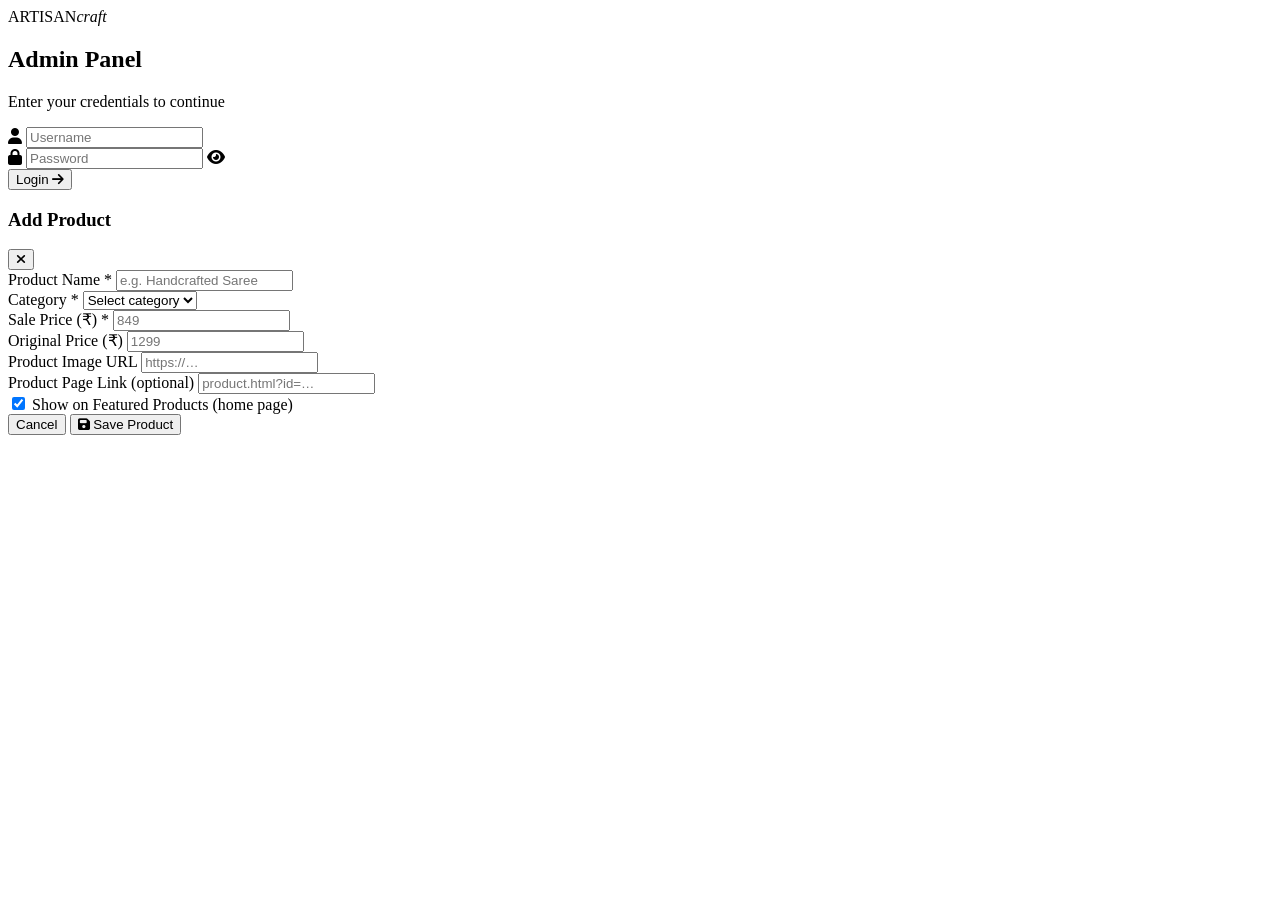
==== admin.html @ f8bb8376 "first commit" ====
<!DOCTYPE html>
<html lang="en">
<head>
  <meta charset="UTF-8"/>
  <meta name="viewport" content="width=device-width,initial-scale=1.0,maximum-scale=1.0"/>
  <title>Admin Panel – ArtisanCraft</title>
  <link rel="stylesheet" href="admin.css"/>
  <link href="https://fonts.googleapis.com/css2?family=Playfair+Display:ital,wght@0,400;0,700;1,400&family=Jost:wght@300;400;500;600&display=swap" rel="stylesheet"/>
  <link rel="stylesheet" href="https://cdnjs.cloudflare.com/ajax/libs/font-awesome/6.5.0/css/all.min.css"/>
</head>
<body>

<!-- LOGIN SCREEN -->
<div class="login-screen" id="loginScreen">
  <div class="login-box">
    <div class="login-logo">ARTISAN<em>craft</em></div>
    <h2>Admin Panel</h2>
    <p>Enter your credentials to continue</p>
    <div class="inp-wrap">
      <i class="fa-solid fa-user"></i>
      <input type="text" id="loginUser" placeholder="Username"/>
    </div>
    <div class="inp-wrap">
      <i class="fa-solid fa-lock"></i>
      <input type="password" id="loginPass" placeholder="Password"/>
      <i class="fa-solid fa-eye toggle-pass" id="togglePass"></i>
    </div>
    <div class="login-err" id="loginErr"></div>
    <button class="login-btn" onclick="doLogin()">Login <i class="fa-solid fa-arrow-right"></i></button>
  </div>
</div>

<!-- ADMIN DASHBOARD -->
<div class="dashboard" id="dashboard" style="display:none">

  <!-- Sidebar -->
  <aside class="sidebar" id="sidebar">
    <div class="sb-logo">ARTISAN<em>craft</em></div>
    <nav class="sb-nav">
      <button class="sb-item active" data-tab="products" onclick="switchTab(this)">
        <i class="fa-solid fa-box"></i> Products
      </button>
      <button class="sb-item" data-tab="categories" onclick="switchTab(this)">
        <i class="fa-solid fa-grip"></i> Categories
      </button>
      <button class="sb-item" data-tab="settings" onclick="switchTab(this)">
        <i class="fa-solid fa-gear"></i> Settings
      </button>
    </nav>
    <button class="sb-logout" onclick="doLogout()"><i class="fa-solid fa-right-from-bracket"></i> Logout</button>
  </aside>

  <!-- Main -->
  <main class="main" id="mainContent">

    <!-- Header -->
    <div class="main-hdr">
      <button class="menu-btn" onclick="toggleSidebar()"><i class="fa-solid fa-bars"></i></button>
      <h1 id="tabTitle">Products</h1>
      <a href="index.html" target="_blank" class="view-site"><i class="fa-solid fa-arrow-up-right-from-square"></i> View Site</a>
    </div>

    <!-- PRODUCTS TAB -->
    <div class="tab-pane active" id="tab-products">
      <div class="tab-top">
        <div class="stats-row" id="statsRow"></div>
        <button class="add-btn" onclick="openModal()"><i class="fa-solid fa-plus"></i> Add Product</button>
      </div>
      <div class="filter-bar">
        <input type="text" id="filterInput" placeholder="Search products…" oninput="renderTable()"/>
        <select id="filterCat" onchange="renderTable()">
          <option value="all">All Categories</option>
          <option value="sarees">Sarees</option>
          <option value="nails">Nail Art</option>
          <option value="shirts">Shirts</option>
          <option value="wall">Wall Hangings</option>
          <option value="jewellery">Jewellery</option>
          <option value="hoodies">Hoodies</option>
          <option value="suits">Suits</option>
          <option value="accessories">Accessories</option>
          <option value="bags">Tote Bags</option>
          <option value="gifting">Gifting</option>
        </select>
      </div>
      <div class="prod-table-wrap">
        <table class="prod-table">
          <thead>
            <tr><th>Image</th><th>Name</th><th>Category</th><th>Price</th><th>Original</th><th>Featured</th><th>Actions</th></tr>
          </thead>
          <tbody id="prodTableBody"></tbody>
        </table>
        <div class="no-data" id="noData" style="display:none">
          <i class="fa-solid fa-box-open"></i>
          <p>No products yet. Click "Add Product" to get started.</p>
        </div>
      </div>
    </div>

    <!-- CATEGORIES TAB -->
    <div class="tab-pane" id="tab-categories" style="display:none">
      <h3 class="tab-sub-h">Category Overview</h3>
      <div class="cat-overview" id="catOverview"></div>
    </div>

    <!-- SETTINGS TAB -->
    <div class="tab-pane" id="tab-settings" style="display:none">
      <h3 class="tab-sub-h">Settings</h3>
      <div class="settings-box">
        <div class="setting-row">
          <label>Admin Username</label>
          <input type="text" id="setUser" placeholder="admin"/>
        </div>
        <div class="setting-row">
          <label>Admin Password</label>
          <input type="password" id="setPass" placeholder="••••••"/>
        </div>
        <div class="setting-row">
          <label>WhatsApp Number</label>
          <input type="text" id="setWa" placeholder="919999999999"/>
        </div>
        <button class="save-btn" onclick="saveSettings()"><i class="fa-solid fa-floppy-disk"></i> Save Settings</button>
        <div class="save-msg" id="saveMsg"></div>
      </div>
      <div class="danger-zone">
        <h4><i class="fa-solid fa-triangle-exclamation"></i> Danger Zone</h4>
        <button class="del-all-btn" onclick="deleteAllProducts()">Delete All Products</button>
      </div>
    </div>

  </main>
</div>

<!-- ADD / EDIT MODAL -->
<div class="modal-overlay" id="modalOverlay" onclick="closeModal(event)">
  <div class="modal">
    <div class="modal-hdr">
      <h3 id="modalTitle">Add Product</h3>
      <button class="modal-close" onclick="closeModal()"><i class="fa-solid fa-xmark"></i></button>
    </div>
    <div class="modal-body">
      <input type="hidden" id="editId"/>
      <div class="form-row">
        <label>Product Name *</label>
        <input type="text" id="fName" placeholder="e.g. Handcrafted Saree"/>
      </div>
      <div class="form-row">
        <label>Category *</label>
        <select id="fCat">
          <option value="">Select category</option>
          <option value="sarees">Sarees</option>
          <option value="nails">Nail Art</option>
          <option value="shirts">Shirts</option>
          <option value="wall">Wall Hangings</option>
          <option value="jewellery">Jewellery</option>
          <option value="hoodies">Hoodies</option>
          <option value="suits">Suits</option>
          <option value="accessories">Accessories</option>
          <option value="bags">Tote Bags</option>
          <option value="gifting">Gifting</option>
        </select>
      </div>
      <div class="form-2col">
        <div class="form-row">
          <label>Sale Price (₹) *</label>
          <input type="number" id="fPrice" placeholder="849"/>
        </div>
        <div class="form-row">
          <label>Original Price (₹)</label>
          <input type="number" id="fOriginal" placeholder="1299"/>
        </div>
      </div>
      <div class="form-row">
        <label>Product Image URL</label>
        <input type="text" id="fImage" placeholder="https://…" oninput="previewImg()"/>
        <div class="img-preview" id="imgPreview"></div>
      </div>
      <div class="form-row">
        <label>Product Page Link (optional)</label>
        <input type="text" id="fLink" placeholder="product.html?id=…"/>
      </div>
      <div class="form-row check-row">
        <label class="check-label">
          <input type="checkbox" id="fFeatured" checked/>
          Show on Featured Products (home page)
        </label>
      </div>
      <div class="form-err" id="formErr"></div>
    </div>
    <div class="modal-foot">
      <button class="cancel-btn" onclick="closeModal()">Cancel</button>
      <button class="submit-btn" onclick="saveProduct()"><i class="fa-solid fa-floppy-disk"></i> Save Product</button>
    </div>
  </div>
</div>

<!-- TOAST -->
<div class="toast" id="toast"></div>

<script src="admin.js"></script>
</body>
</html>
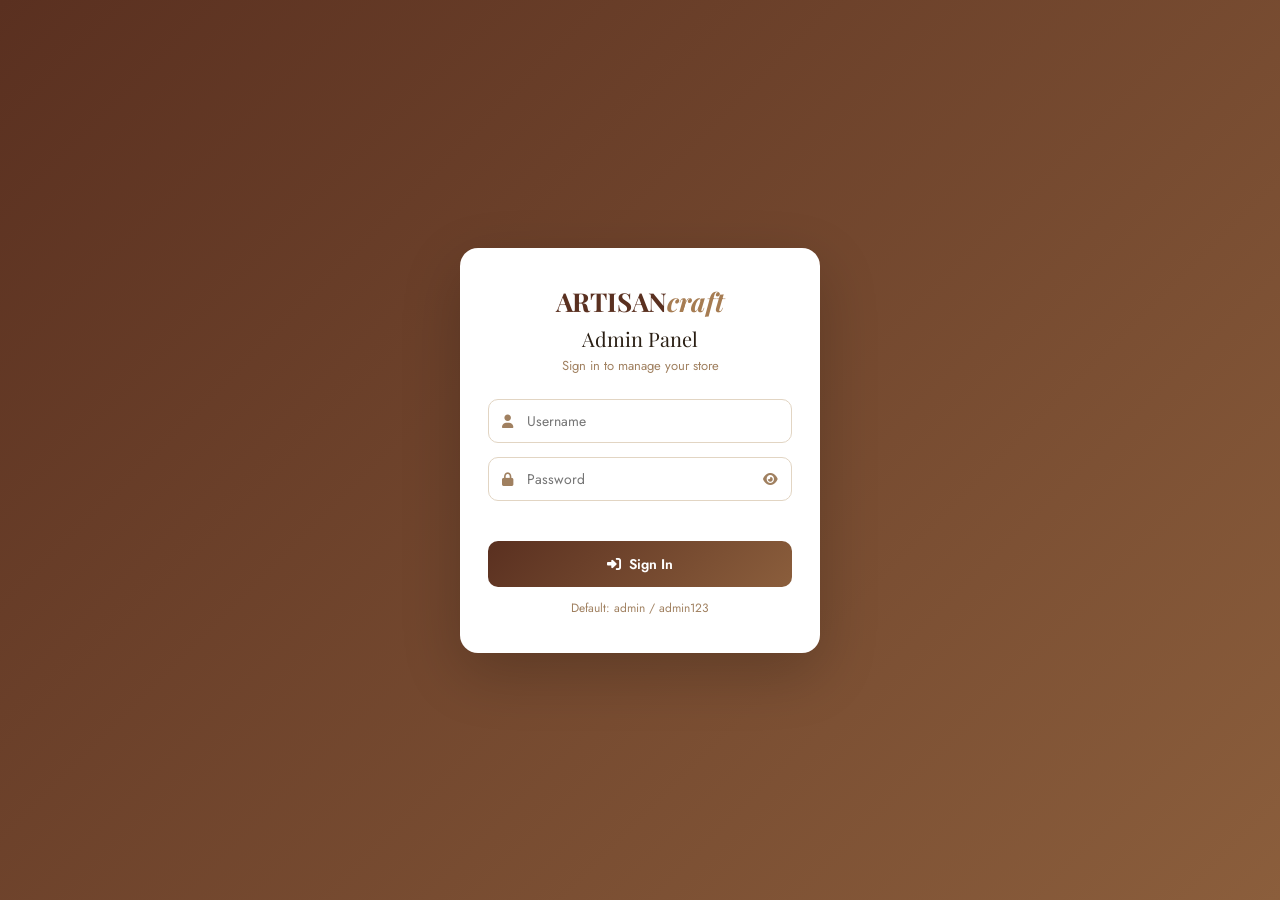
==== commit 69c4e9e7: "Initial commit - Ads Dashboard Project" ====
--- a/admin.html
+++ b/admin.html
@@ -10,64 +10,84 @@
 </head>
 <body>
 
-<!-- LOGIN SCREEN -->
+<!-- ══ LOGIN ══ -->
 <div class="login-screen" id="loginScreen">
   <div class="login-box">
     <div class="login-logo">ARTISAN<em>craft</em></div>
     <h2>Admin Panel</h2>
-    <p>Enter your credentials to continue</p>
-    <div class="inp-wrap">
+    <p class="login-sub">Sign in to manage your store</p>
+    <div class="inp-group">
       <i class="fa-solid fa-user"></i>
-      <input type="text" id="loginUser" placeholder="Username"/>
-    </div>
-    <div class="inp-wrap">
+      <input type="text" id="loginUser" placeholder="Username" onkeydown="if(event.key==='Enter')doLogin()"/>
+    </div>
+    <div class="inp-group">
       <i class="fa-solid fa-lock"></i>
-      <input type="password" id="loginPass" placeholder="Password"/>
-      <i class="fa-solid fa-eye toggle-pass" id="togglePass"></i>
+      <input type="password" id="loginPass" placeholder="Password" id="loginPass" onkeydown="if(event.key==='Enter')doLogin()"/>
+      <i class="fa-solid fa-eye" id="eyeIcon" onclick="togglePwd()" style="cursor:pointer;left:auto;right:14px"></i>
     </div>
     <div class="login-err" id="loginErr"></div>
-    <button class="login-btn" onclick="doLogin()">Login <i class="fa-solid fa-arrow-right"></i></button>
+    <button class="login-btn" onclick="doLogin()">
+      <i class="fa-solid fa-right-to-bracket"></i> Sign In
+    </button>
+    <p class="login-hint">Default: admin / admin123</p>
   </div>
 </div>
 
-<!-- ADMIN DASHBOARD -->
+<!-- ══ DASHBOARD ══ -->
 <div class="dashboard" id="dashboard" style="display:none">
 
   <!-- Sidebar -->
   <aside class="sidebar" id="sidebar">
-    <div class="sb-logo">ARTISAN<em>craft</em></div>
+    <div class="sb-brand">
+      <div class="sb-logo">ARTISAN<em>craft</em></div>
+      <button class="sb-close" onclick="closeSidebar()"><i class="fa-solid fa-xmark"></i></button>
+    </div>
     <nav class="sb-nav">
-      <button class="sb-item active" data-tab="products" onclick="switchTab(this)">
-        <i class="fa-solid fa-box"></i> Products
-      </button>
-      <button class="sb-item" data-tab="categories" onclick="switchTab(this)">
-        <i class="fa-solid fa-grip"></i> Categories
-      </button>
-      <button class="sb-item" data-tab="settings" onclick="switchTab(this)">
-        <i class="fa-solid fa-gear"></i> Settings
+      <button class="sb-item active" data-tab="products" onclick="switchTab('products',this)">
+        <i class="fa-solid fa-box"></i><span>Products</span>
+      </button>
+      <button class="sb-item" data-tab="categories" onclick="switchTab('categories',this)">
+        <i class="fa-solid fa-grip"></i><span>Categories</span>
+      </button>
+      <button class="sb-item" data-tab="orders" onclick="switchTab('orders',this)">
+        <i class="fa-solid fa-bag-shopping"></i><span>Orders</span>
+      </button>
+      <button class="sb-item" data-tab="settings" onclick="switchTab('settings',this)">
+        <i class="fa-solid fa-gear"></i><span>Settings</span>
       </button>
     </nav>
-    <button class="sb-logout" onclick="doLogout()"><i class="fa-solid fa-right-from-bracket"></i> Logout</button>
+    <div class="sb-footer">
+      <a href="index.html" target="_blank" class="sb-site"><i class="fa-solid fa-arrow-up-right-from-square"></i> View Store</a>
+      <button class="sb-logout" onclick="doLogout()"><i class="fa-solid fa-right-from-bracket"></i> Logout</button>
+    </div>
   </aside>
 
-  <!-- Main -->
-  <main class="main" id="mainContent">
-
-    <!-- Header -->
-    <div class="main-hdr">
-      <button class="menu-btn" onclick="toggleSidebar()"><i class="fa-solid fa-bars"></i></button>
-      <h1 id="tabTitle">Products</h1>
-      <a href="index.html" target="_blank" class="view-site"><i class="fa-solid fa-arrow-up-right-from-square"></i> View Site</a>
-    </div>
-
-    <!-- PRODUCTS TAB -->
-    <div class="tab-pane active" id="tab-products">
-      <div class="tab-top">
-        <div class="stats-row" id="statsRow"></div>
-        <button class="add-btn" onclick="openModal()"><i class="fa-solid fa-plus"></i> Add Product</button>
-      </div>
-      <div class="filter-bar">
-        <input type="text" id="filterInput" placeholder="Search products…" oninput="renderTable()"/>
+  <!-- Sidebar overlay (mobile) -->
+  <div class="sb-overlay" id="sbOverlay" onclick="closeSidebar()"></div>
+
+  <!-- Main Content -->
+  <main class="main">
+
+    <!-- Top Bar -->
+    <div class="topbar">
+      <button class="menu-btn" onclick="openSidebar()"><i class="fa-solid fa-bars"></i></button>
+      <h1 class="page-title" id="pageTitle">Products</h1>
+      <div class="topbar-right">
+        <a href="index.html" target="_blank" class="site-link"><i class="fa-solid fa-store"></i></a>
+      </div>
+    </div>
+
+    <!-- ── PRODUCTS TAB ── -->
+    <div class="tab-pane" id="tab-products">
+      <!-- Stats -->
+      <div class="stats-row" id="statsRow"></div>
+
+      <!-- Toolbar -->
+      <div class="toolbar">
+        <div class="search-group">
+          <i class="fa-solid fa-magnifying-glass"></i>
+          <input type="text" id="filterInput" placeholder="Search products…" oninput="renderTable()"/>
+        </div>
         <select id="filterCat" onchange="renderTable()">
           <option value="all">All Categories</option>
           <option value="sarees">Sarees</option>
@@ -81,72 +101,112 @@
           <option value="bags">Tote Bags</option>
           <option value="gifting">Gifting</option>
         </select>
-      </div>
-      <div class="prod-table-wrap">
+        <button class="add-btn" onclick="openModal()">
+          <i class="fa-solid fa-plus"></i> Add Product
+        </button>
+      </div>
+
+      <!-- Table -->
+      <div class="table-wrap">
         <table class="prod-table">
           <thead>
-            <tr><th>Image</th><th>Name</th><th>Category</th><th>Price</th><th>Original</th><th>Featured</th><th>Actions</th></tr>
+            <tr>
+              <th>Image</th>
+              <th>Name</th>
+              <th>Category</th>
+              <th>Price</th>
+              <th>MRP</th>
+              <th>Featured</th>
+              <th>Actions</th>
+            </tr>
           </thead>
-          <tbody id="prodTableBody"></tbody>
+          <tbody id="prodTbody"></tbody>
         </table>
-        <div class="no-data" id="noData" style="display:none">
+        <div class="empty-state" id="emptyState" style="display:none">
           <i class="fa-solid fa-box-open"></i>
-          <p>No products yet. Click "Add Product" to get started.</p>
-        </div>
-      </div>
-    </div>
-
-    <!-- CATEGORIES TAB -->
+          <p>No products found.</p>
+          <button class="add-btn sm" onclick="openModal()"><i class="fa-solid fa-plus"></i> Add First Product</button>
+        </div>
+      </div>
+    </div>
+
+    <!-- ── CATEGORIES TAB ── -->
     <div class="tab-pane" id="tab-categories" style="display:none">
-      <h3 class="tab-sub-h">Category Overview</h3>
       <div class="cat-overview" id="catOverview"></div>
     </div>
 
-    <!-- SETTINGS TAB -->
+    <!-- ── ORDERS TAB ── -->
+    <div class="tab-pane" id="tab-orders" style="display:none">
+      <div class="orders-info">
+        <div class="orders-icon"><i class="fa-brands fa-whatsapp"></i></div>
+        <h3>Orders via WhatsApp</h3>
+        <p>All customer orders are sent directly to your WhatsApp number. You can view and manage them there.</p>
+        <a href="https://wa.me/919999999999" target="_blank" class="wa-open-btn">
+          <i class="fa-brands fa-whatsapp"></i> Open WhatsApp
+        </a>
+      </div>
+    </div>
+
+    <!-- ── SETTINGS TAB ── -->
     <div class="tab-pane" id="tab-settings" style="display:none">
-      <h3 class="tab-sub-h">Settings</h3>
-      <div class="settings-box">
-        <div class="setting-row">
-          <label>Admin Username</label>
-          <input type="text" id="setUser" placeholder="admin"/>
-        </div>
-        <div class="setting-row">
-          <label>Admin Password</label>
-          <input type="password" id="setPass" placeholder="••••••"/>
-        </div>
-        <div class="setting-row">
+      <div class="settings-card">
+        <h3><i class="fa-solid fa-store"></i> Store Settings</h3>
+        <div class="set-row">
           <label>WhatsApp Number</label>
           <input type="text" id="setWa" placeholder="919999999999"/>
-        </div>
-        <button class="save-btn" onclick="saveSettings()"><i class="fa-solid fa-floppy-disk"></i> Save Settings</button>
-        <div class="save-msg" id="saveMsg"></div>
-      </div>
-      <div class="danger-zone">
-        <h4><i class="fa-solid fa-triangle-exclamation"></i> Danger Zone</h4>
-        <button class="del-all-btn" onclick="deleteAllProducts()">Delete All Products</button>
+          <small>Include country code, no + sign. e.g. 919999999999</small>
+        </div>
+        <div class="set-row">
+          <label>Store Name</label>
+          <input type="text" id="setStoreName" placeholder="ArtisanCraft"/>
+        </div>
+      </div>
+      <div class="settings-card">
+        <h3><i class="fa-solid fa-lock"></i> Change Password</h3>
+        <div class="set-row">
+          <label>New Username</label>
+          <input type="text" id="setUser" placeholder="admin"/>
+        </div>
+        <div class="set-row">
+          <label>New Password</label>
+          <input type="password" id="setPass" placeholder="Leave blank to keep current"/>
+        </div>
+      </div>
+      <button class="save-settings-btn" onclick="saveSettings()">
+        <i class="fa-solid fa-floppy-disk"></i> Save All Settings
+      </button>
+      <div class="save-msg" id="saveMsg"></div>
+
+      <div class="danger-card">
+        <h3><i class="fa-solid fa-triangle-exclamation"></i> Danger Zone</h3>
+        <p>This will permanently delete all products from your store.</p>
+        <button class="danger-btn" onclick="deleteAll()">Delete All Products</button>
       </div>
     </div>
 
   </main>
 </div>
 
-<!-- ADD / EDIT MODAL -->
-<div class="modal-overlay" id="modalOverlay" onclick="closeModal(event)">
-  <div class="modal">
+<!-- ══ ADD/EDIT MODAL ══ -->
+<div class="modal-backdrop" id="modalBackdrop" onclick="closeModal(event)">
+  <div class="modal" id="modal">
     <div class="modal-hdr">
-      <h3 id="modalTitle">Add Product</h3>
-      <button class="modal-close" onclick="closeModal()"><i class="fa-solid fa-xmark"></i></button>
-    </div>
+      <h3 id="modalTitle"><i class="fa-solid fa-plus"></i> Add Product</h3>
+      <button class="modal-x" onclick="closeModal()"><i class="fa-solid fa-xmark"></i></button>
+    </div>
+
     <div class="modal-body">
       <input type="hidden" id="editId"/>
-      <div class="form-row">
-        <label>Product Name *</label>
+
+      <div class="field">
+        <label>Product Name <span class="req">*</span></label>
         <input type="text" id="fName" placeholder="e.g. Handcrafted Saree"/>
       </div>
-      <div class="form-row">
-        <label>Category *</label>
+
+      <div class="field">
+        <label>Category <span class="req">*</span></label>
         <select id="fCat">
-          <option value="">Select category</option>
+          <option value="">Select category…</option>
           <option value="sarees">Sarees</option>
           <option value="nails">Nail Art</option>
           <option value="shirts">Shirts</option>
@@ -159,42 +219,72 @@
           <option value="gifting">Gifting</option>
         </select>
       </div>
-      <div class="form-2col">
-        <div class="form-row">
-          <label>Sale Price (₹) *</label>
-          <input type="number" id="fPrice" placeholder="849"/>
-        </div>
-        <div class="form-row">
-          <label>Original Price (₹)</label>
-          <input type="number" id="fOriginal" placeholder="1299"/>
-        </div>
-      </div>
-      <div class="form-row">
+
+      <div class="field-row">
+        <div class="field">
+          <label>Sale Price (₹) <span class="req">*</span></label>
+          <input type="number" id="fPrice" placeholder="849" min="0"/>
+        </div>
+        <div class="field">
+          <label>Original / MRP (₹)</label>
+          <input type="number" id="fOriginal" placeholder="1299" min="0"/>
+        </div>
+      </div>
+
+      <div class="field">
         <label>Product Image URL</label>
-        <input type="text" id="fImage" placeholder="https://…" oninput="previewImg()"/>
-        <div class="img-preview" id="imgPreview"></div>
-      </div>
-      <div class="form-row">
-        <label>Product Page Link (optional)</label>
-        <input type="text" id="fLink" placeholder="product.html?id=…"/>
-      </div>
-      <div class="form-row check-row">
+        <div class="img-input-row">
+          <input type="text" id="fImage" placeholder="https://example.com/image.jpg" oninput="previewImg(this.value)"/>
+          <button class="preview-btn" onclick="previewImg(document.getElementById('fImage').value)">
+            <i class="fa-solid fa-eye"></i>
+          </button>
+        </div>
+        <div class="img-preview-wrap" id="imgPreviewWrap" style="display:none">
+          <img id="imgPreview" src="" alt="Preview"/>
+          <button class="rm-img" onclick="clearImg()"><i class="fa-solid fa-xmark"></i></button>
+        </div>
+      </div>
+
+      <div class="field">
+        <label>Product Page Link <span class="opt">(optional)</span></label>
+        <input type="text" id="fLink" placeholder="product.html or https://…"/>
+        <small>When customer clicks the product or cart item, they'll go here.</small>
+      </div>
+
+      <div class="field check-field">
         <label class="check-label">
           <input type="checkbox" id="fFeatured" checked/>
-          Show on Featured Products (home page)
+          <span class="check-box"></span>
+          Show in Featured Products on home page
         </label>
       </div>
+
       <div class="form-err" id="formErr"></div>
     </div>
+
     <div class="modal-foot">
       <button class="cancel-btn" onclick="closeModal()">Cancel</button>
-      <button class="submit-btn" onclick="saveProduct()"><i class="fa-solid fa-floppy-disk"></i> Save Product</button>
+      <button class="save-btn" onclick="saveProduct()">
+        <i class="fa-solid fa-floppy-disk"></i> <span id="saveBtnTxt">Save Product</span>
+      </button>
     </div>
   </div>
 </div>
 
+<!-- ══ CONFIRM DIALOG ══ -->
+<div class="confirm-backdrop" id="confirmBackdrop">
+  <div class="confirm-box">
+    <i class="fa-solid fa-triangle-exclamation" style="font-size:32px;color:#e05a0a;margin-bottom:10px"></i>
+    <p id="confirmMsg">Are you sure?</p>
+    <div class="confirm-btns">
+      <button class="cancel-btn" onclick="closeConfirm()">Cancel</button>
+      <button class="danger-btn sm" id="confirmOkBtn">Delete</button>
+    </div>
+  </div>
+</div>
+
 <!-- TOAST -->
-<div class="toast" id="toast"></div>
+<div class="admin-toast" id="adminToast"></div>
 
 <script src="admin.js"></script>
 </body>
--- a/admin.css
+++ b/admin.css
@@ -0,0 +1,207 @@
+:root{
+  --cream:#faf6f0;--warm:#f5ede0;--gold:#c9a97e;--gold-d:#a67c52;
+  --brown:#8b5e3c;--brown-d:#5a3020;--text:#2a1f14;--text-m:#6b5040;
+  --text-l:#a08060;--border:#e2d5c3;--wa:#25d366;
+  --sb-w:230px;--r:10px;
+  --fd:'Playfair Display',serif;--fb:'Jost',sans-serif;
+  --green:#1a7a3a;--red:#c0392b;
+}
+*,*::before,*::after{box-sizing:border-box;margin:0;padding:0}
+html,body{height:100%;font-family:var(--fb);background:var(--cream);color:var(--text)}
+a{text-decoration:none;color:inherit}
+button{font-family:var(--fb);cursor:pointer;border:none}
+input,select,textarea{font-family:var(--fb)}
+
+/* ── LOGIN ── */
+.login-screen{min-height:100vh;display:flex;align-items:center;justify-content:center;background:linear-gradient(135deg,var(--brown-d),var(--brown));padding:20px}
+.login-box{background:#fff;border-radius:18px;padding:36px 28px;width:100%;max-width:360px;box-shadow:0 20px 60px rgba(0,0,0,.2)}
+.login-logo{font-family:var(--fd);font-size:26px;font-weight:700;color:var(--brown-d);text-align:center;margin-bottom:6px}
+.login-logo em{font-style:italic;color:var(--gold-d)}
+.login-box h2{font-family:var(--fd);font-size:20px;font-weight:400;text-align:center;margin-bottom:4px}
+.login-sub{text-align:center;font-size:13px;color:var(--text-l);margin-bottom:24px}
+.inp-group{position:relative;margin-bottom:14px}
+.inp-group i{position:absolute;left:14px;top:50%;transform:translateY(-50%);color:var(--text-l);font-size:13px;pointer-events:none}
+.inp-group input{width:100%;border:1.5px solid var(--border);border-radius:var(--r);padding:11px 14px 11px 38px;font-size:14px;color:var(--text);outline:none;transition:border-color .2s}
+.inp-group input:focus{border-color:var(--gold)}
+.login-err{font-size:12.5px;color:var(--red);min-height:18px;margin-bottom:8px;text-align:center}
+.login-btn{width:100%;background:linear-gradient(135deg,var(--brown-d),var(--brown));color:#fff;font-size:14px;font-weight:600;padding:13px;border-radius:var(--r);display:flex;align-items:center;justify-content:center;gap:8px;transition:opacity .2s;margin-bottom:12px}
+.login-btn:hover{opacity:.9}
+.login-hint{text-align:center;font-size:12px;color:var(--text-l)}
+
+/* ── DASHBOARD LAYOUT ── */
+.dashboard{display:flex;height:100vh;overflow:hidden}
+
+/* SIDEBAR */
+.sidebar{width:var(--sb-w);background:#1e1209;display:flex;flex-direction:column;flex-shrink:0;position:relative;z-index:100;transition:transform .3s}
+.sb-brand{display:flex;align-items:center;justify-content:space-between;padding:20px 18px 16px}
+.sb-logo{font-family:var(--fd);font-size:20px;font-weight:700;color:#fff}
+.sb-logo em{font-style:italic;color:var(--gold)}
+.sb-close{background:none;border:none;color:rgba(255,255,255,.5);font-size:18px;cursor:pointer;display:none}
+.sb-nav{flex:1;padding:8px 12px;display:flex;flex-direction:column;gap:4px}
+.sb-item{display:flex;align-items:center;gap:12px;padding:11px 14px;border-radius:var(--r);background:none;color:rgba(255,255,255,.6);font-size:13.5px;font-weight:500;text-align:left;transition:all .2s;width:100%}
+.sb-item i{width:18px;text-align:center;font-size:14px}
+.sb-item:hover{background:rgba(255,255,255,.08);color:#fff}
+.sb-item.active{background:rgba(201,169,126,.18);color:var(--gold)}
+.sb-footer{padding:16px 12px;border-top:1px solid rgba(255,255,255,.08);display:flex;flex-direction:column;gap:8px}
+.sb-site{display:flex;align-items:center;gap:8px;padding:10px 14px;border-radius:var(--r);color:rgba(255,255,255,.5);font-size:13px;transition:all .2s}
+.sb-site:hover{color:#fff;background:rgba(255,255,255,.08)}
+.sb-logout{display:flex;align-items:center;gap:8px;padding:10px 14px;border-radius:var(--r);color:rgba(255,255,255,.4);font-size:13px;transition:all .2s;background:none;text-align:left}
+.sb-logout:hover{color:#ff8080;background:rgba(255,100,100,.08)}
+.sb-overlay{display:none;position:fixed;inset:0;background:rgba(0,0,0,.45);z-index:99}
+
+/* MAIN */
+.main{flex:1;display:flex;flex-direction:column;overflow:hidden;background:var(--cream)}
+.topbar{display:flex;align-items:center;gap:12px;padding:14px 20px;background:#fff;border-bottom:1px solid var(--border);box-shadow:0 2px 10px rgba(42,31,20,.06)}
+.menu-btn{background:none;border:none;font-size:20px;color:var(--text);cursor:pointer;display:none;padding:4px}
+.page-title{font-family:var(--fd);font-size:20px;font-weight:400;flex:1}
+.site-link{width:36px;height:36px;border-radius:50%;background:var(--warm);display:flex;align-items:center;justify-content:center;color:var(--brown-d);font-size:15px;transition:background .2s}
+.site-link:hover{background:var(--border)}
+
+/* TAB PANES */
+.tab-pane{flex:1;overflow-y:auto;padding:20px}
+
+/* STATS */
+.stats-row{display:grid;grid-template-columns:repeat(2,1fr);gap:12px;margin-bottom:20px}
+.stat-card{background:#fff;border-radius:var(--r);padding:16px;box-shadow:0 2px 12px rgba(42,31,20,.07);border-left:4px solid var(--gold)}
+.stat-num{font-family:var(--fd);font-size:28px;font-weight:700;color:var(--brown-d)}
+.stat-label{font-size:12px;color:var(--text-l);margin-top:2px}
+
+/* TOOLBAR */
+.toolbar{display:flex;gap:10px;flex-wrap:wrap;margin-bottom:16px;align-items:center}
+.search-group{position:relative;flex:1;min-width:160px}
+.search-group i{position:absolute;left:12px;top:50%;transform:translateY(-50%);color:var(--text-l);font-size:13px;pointer-events:none}
+.search-group input{width:100%;border:1.5px solid var(--border);border-radius:var(--r);padding:9px 12px 9px 36px;font-size:13.5px;color:var(--text);background:#fff;outline:none;transition:border-color .2s}
+.search-group input:focus{border-color:var(--gold)}
+.toolbar select{border:1.5px solid var(--border);border-radius:var(--r);padding:9px 12px;font-size:13.5px;color:var(--text);background:#fff;outline:none;cursor:pointer}
+.add-btn{display:flex;align-items:center;gap:7px;background:var(--brown-d);color:#fff;font-size:13px;font-weight:600;padding:9px 18px;border-radius:var(--r);transition:background .2s;white-space:nowrap}
+.add-btn:hover{background:var(--brown)}
+.add-btn.sm{font-size:12px;padding:8px 16px;margin-top:12px}
+
+/* TABLE */
+.table-wrap{background:#fff;border-radius:var(--r);box-shadow:0 2px 12px rgba(42,31,20,.07);overflow:hidden}
+.prod-table{width:100%;border-collapse:collapse}
+.prod-table thead tr{background:var(--warm)}
+.prod-table th{padding:11px 14px;font-size:11.5px;font-weight:600;text-transform:uppercase;letter-spacing:.06em;color:var(--text-m);text-align:left;white-space:nowrap}
+.prod-table tbody tr{border-bottom:1px solid #f5f0ea;transition:background .15s}
+.prod-table tbody tr:hover{background:var(--cream)}
+.prod-table td{padding:10px 14px;font-size:13px;vertical-align:middle}
+.tbl-img{width:48px;height:48px;border-radius:8px;overflow:hidden;background:var(--warm);flex-shrink:0}
+.tbl-img img{width:100%;height:100%;object-fit:cover}
+.tbl-name{font-weight:600;max-width:160px;overflow:hidden;text-overflow:ellipsis;white-space:nowrap}
+.cat-badge{font-size:10.5px;font-weight:600;padding:3px 10px;border-radius:20px;background:var(--warm);color:var(--brown-d);display:inline-block;white-space:nowrap}
+.feat-toggle{width:36px;height:20px;border-radius:10px;border:none;cursor:pointer;transition:background .25s;position:relative;display:block}
+.feat-toggle::after{content:'';position:absolute;width:14px;height:14px;border-radius:50%;background:#fff;top:3px;left:3px;transition:left .25s}
+.feat-toggle.on{background:var(--green)}
+.feat-toggle.off{background:#ccc}
+.feat-toggle.on::after{left:19px}
+.action-btns{display:flex;gap:6px}
+.edit-btn{background:var(--warm);color:var(--brown-d);border:1px solid var(--border);border-radius:7px;padding:6px 10px;font-size:12px;transition:all .2s}
+.edit-btn:hover{background:var(--border)}
+.del-btn{background:#fff0f0;color:var(--red);border:1px solid #f0c0c0;border-radius:7px;padding:6px 10px;font-size:12px;transition:all .2s}
+.del-btn:hover{background:#ffd8d8}
+.empty-state{text-align:center;padding:52px 20px;color:var(--text-l)}
+.empty-state i{font-size:44px;opacity:.3;display:block;margin-bottom:14px}
+.empty-state p{font-size:14px;margin-bottom:4px}
+
+/* CATEGORIES */
+.cat-overview{display:grid;grid-template-columns:repeat(2,1fr);gap:12px}
+.cat-stat-card{background:#fff;border-radius:var(--r);padding:16px;box-shadow:0 2px 12px rgba(42,31,20,.07);display:flex;align-items:center;gap:14px}
+.cat-icon{width:44px;height:44px;border-radius:10px;background:var(--warm);display:flex;align-items:center;justify-content:center;font-size:20px;color:var(--brown-d);flex-shrink:0}
+.cat-stat-info h4{font-size:13.5px;font-weight:600;margin-bottom:2px}
+.cat-stat-info p{font-size:12px;color:var(--text-l)}
+.cat-stat-info .cnt{font-family:var(--fd);font-size:22px;font-weight:700;color:var(--brown-d)}
+
+/* ORDERS */
+.orders-info{text-align:center;background:#fff;border-radius:var(--r);padding:52px 24px;box-shadow:0 2px 12px rgba(42,31,20,.07)}
+.orders-icon{width:72px;height:72px;background:#e8f8ee;border-radius:50%;display:flex;align-items:center;justify-content:center;margin:0 auto 16px;font-size:32px;color:var(--wa)}
+.orders-info h3{font-family:var(--fd);font-size:22px;margin-bottom:8px}
+.orders-info p{font-size:13.5px;color:var(--text-l);line-height:1.7;max-width:320px;margin:0 auto 20px}
+.wa-open-btn{display:inline-flex;align-items:center;gap:8px;background:var(--wa);color:#fff;font-size:14px;font-weight:600;padding:12px 24px;border-radius:30px}
+
+/* SETTINGS */
+.settings-card{background:#fff;border-radius:var(--r);padding:20px;box-shadow:0 2px 12px rgba(42,31,20,.07);margin-bottom:14px}
+.settings-card h3{font-family:var(--fd);font-size:17px;font-weight:400;margin-bottom:16px;display:flex;align-items:center;gap:8px;color:var(--brown-d)}
+.set-row{margin-bottom:14px}
+.set-row label{display:block;font-size:12.5px;font-weight:600;color:var(--text-m);margin-bottom:6px;text-transform:uppercase;letter-spacing:.05em}
+.set-row input{width:100%;border:1.5px solid var(--border);border-radius:var(--r);padding:10px 13px;font-size:13.5px;color:var(--text);outline:none;transition:border-color .2s}
+.set-row input:focus{border-color:var(--gold)}
+.set-row small{display:block;font-size:11.5px;color:var(--text-l);margin-top:5px}
+.save-settings-btn{display:flex;align-items:center;gap:8px;background:var(--brown-d);color:#fff;font-size:14px;font-weight:600;padding:13px 28px;border-radius:var(--r);transition:background .2s;margin-bottom:10px}
+.save-settings-btn:hover{background:var(--brown)}
+.save-msg{font-size:13px;color:var(--green);min-height:20px}
+.danger-card{background:#fff;border-radius:var(--r);padding:20px;box-shadow:0 2px 12px rgba(42,31,20,.07);border-left:4px solid var(--red);margin-top:20px}
+.danger-card h3{font-family:var(--fd);font-size:17px;font-weight:400;color:var(--red);margin-bottom:8px;display:flex;align-items:center;gap:8px}
+.danger-card p{font-size:13px;color:var(--text-l);margin-bottom:14px}
+.danger-btn{background:var(--red);color:#fff;font-size:13px;font-weight:600;padding:10px 20px;border-radius:var(--r);transition:opacity .2s}
+.danger-btn:hover{opacity:.85}
+.danger-btn.sm{font-size:13px;padding:9px 18px}
+
+/* MODAL */
+.modal-backdrop{position:fixed;inset:0;background:rgba(0,0,0,.45);z-index:500;display:flex;align-items:flex-end;justify-content:center;opacity:0;pointer-events:none;transition:opacity .3s;backdrop-filter:blur(2px)}
+.modal-backdrop.open{opacity:1;pointer-events:all}
+.modal{background:#fff;border-radius:18px 18px 0 0;width:100%;max-width:500px;max-height:92vh;display:flex;flex-direction:column;transform:translateY(100%);transition:transform .35s cubic-bezier(.4,0,.2,1)}
+.modal-backdrop.open .modal{transform:translateY(0)}
+.modal-hdr{display:flex;align-items:center;justify-content:space-between;padding:18px 20px;border-bottom:1px solid var(--border)}
+.modal-hdr h3{font-family:var(--fd);font-size:18px;font-weight:400;display:flex;align-items:center;gap:8px;color:var(--brown-d)}
+.modal-x{background:none;border:none;font-size:20px;color:var(--text-l);cursor:pointer;padding:4px}
+.modal-body{overflow-y:auto;padding:20px;flex:1}
+.field{margin-bottom:16px}
+.field label{display:block;font-size:12px;font-weight:600;color:var(--text-m);margin-bottom:6px;text-transform:uppercase;letter-spacing:.06em}
+.req{color:var(--red)}
+.opt{color:var(--text-l);font-weight:400;text-transform:none;letter-spacing:0}
+.field input,.field select{width:100%;border:1.5px solid var(--border);border-radius:var(--r);padding:10px 13px;font-size:13.5px;color:var(--text);outline:none;transition:border-color .2s;background:#fff}
+.field input:focus,.field select:focus{border-color:var(--gold)}
+.field small{display:block;font-size:11.5px;color:var(--text-l);margin-top:5px}
+.field-row{display:grid;grid-template-columns:1fr 1fr;gap:12px}
+.img-input-row{display:flex;gap:8px}
+.img-input-row input{flex:1}
+.preview-btn{background:var(--warm);border:1.5px solid var(--border);border-radius:var(--r);padding:0 13px;color:var(--brown);font-size:14px;flex-shrink:0;cursor:pointer;transition:background .2s}
+.preview-btn:hover{background:var(--border)}
+.img-preview-wrap{position:relative;margin-top:10px;width:100%;height:160px;border-radius:var(--r);overflow:hidden;background:var(--warm);border:1.5px solid var(--border)}
+.img-preview-wrap img{width:100%;height:100%;object-fit:contain}
+.rm-img{position:absolute;top:6px;right:6px;background:rgba(0,0,0,.5);color:#fff;border:none;width:26px;height:26px;border-radius:50%;font-size:13px;display:flex;align-items:center;justify-content:center;cursor:pointer}
+.check-field{margin-bottom:8px}
+.check-label{display:flex;align-items:center;gap:10px;cursor:pointer;font-size:13.5px;color:var(--text);font-weight:500}
+.check-label input[type=checkbox]{width:18px;height:18px;accent-color:var(--brown-d);cursor:pointer}
+.form-err{font-size:12.5px;color:var(--red);min-height:18px;margin-top:4px}
+.modal-foot{display:flex;gap:10px;padding:14px 20px;border-top:1px solid var(--border)}
+.cancel-btn{flex:1;background:var(--warm);color:var(--text);font-size:13.5px;font-weight:600;padding:12px;border-radius:var(--r);border:1.5px solid var(--border);transition:background .2s}
+.cancel-btn:hover{background:var(--border)}
+.save-btn{flex:2;background:var(--brown-d);color:#fff;font-size:13.5px;font-weight:600;padding:12px;border-radius:var(--r);display:flex;align-items:center;justify-content:center;gap:8px;transition:background .2s}
+.save-btn:hover{background:var(--brown)}
+
+/* CONFIRM */
+.confirm-backdrop{position:fixed;inset:0;background:rgba(0,0,0,.45);z-index:600;display:flex;align-items:center;justify-content:center;opacity:0;pointer-events:none;transition:opacity .25s;padding:20px}
+.confirm-backdrop.open{opacity:1;pointer-events:all}
+.confirm-box{background:#fff;border-radius:16px;padding:28px 24px;text-align:center;width:100%;max-width:300px;box-shadow:0 20px 60px rgba(0,0,0,.2)}
+.confirm-box p{font-size:14px;color:var(--text-m);margin-bottom:18px;line-height:1.6}
+.confirm-btns{display:flex;gap:10px}
+.confirm-btns button{flex:1}
+
+/* TOAST */
+.admin-toast{position:fixed;bottom:20px;left:50%;transform:translateX(-50%) translateY(20px);background:var(--brown-d);color:#fff;font-size:13px;font-weight:600;padding:10px 22px;border-radius:30px;z-index:700;opacity:0;transition:all .3s;pointer-events:none;white-space:nowrap}
+.admin-toast.show{opacity:1;transform:translateX(-50%) translateY(0)}
+
+/* RESPONSIVE */
+@media(max-width:700px){
+  .sidebar{position:fixed;top:0;left:0;height:100%;z-index:100;transform:translateX(-100%)}
+  .sidebar.open{transform:translateX(0)}
+  .sb-close{display:block}
+  .sb-overlay.open{display:block}
+  .menu-btn{display:block}
+  .stats-row{grid-template-columns:repeat(2,1fr)}
+  .cat-overview{grid-template-columns:1fr}
+  .prod-table th:nth-child(5),.prod-table td:nth-child(5),
+  .prod-table th:nth-child(4),.prod-table td:nth-child(4){display:none}
+  .tbl-name{max-width:100px}
+  .modal{border-radius:18px 18px 0 0}
+  .field-row{grid-template-columns:1fr}
+}
+@media(min-width:701px){
+  .modal{align-items:center;border-radius:0}
+  .modal-backdrop{align-items:center}
+  .modal{border-radius:18px;max-height:85vh;transform:scale(.96);opacity:0;transition:all .3s}
+  .modal-backdrop.open .modal{transform:scale(1);opacity:1}
+  .stats-row{grid-template-columns:repeat(4,1fr)}
+  .cat-overview{grid-template-columns:repeat(3,1fr)}
+}
